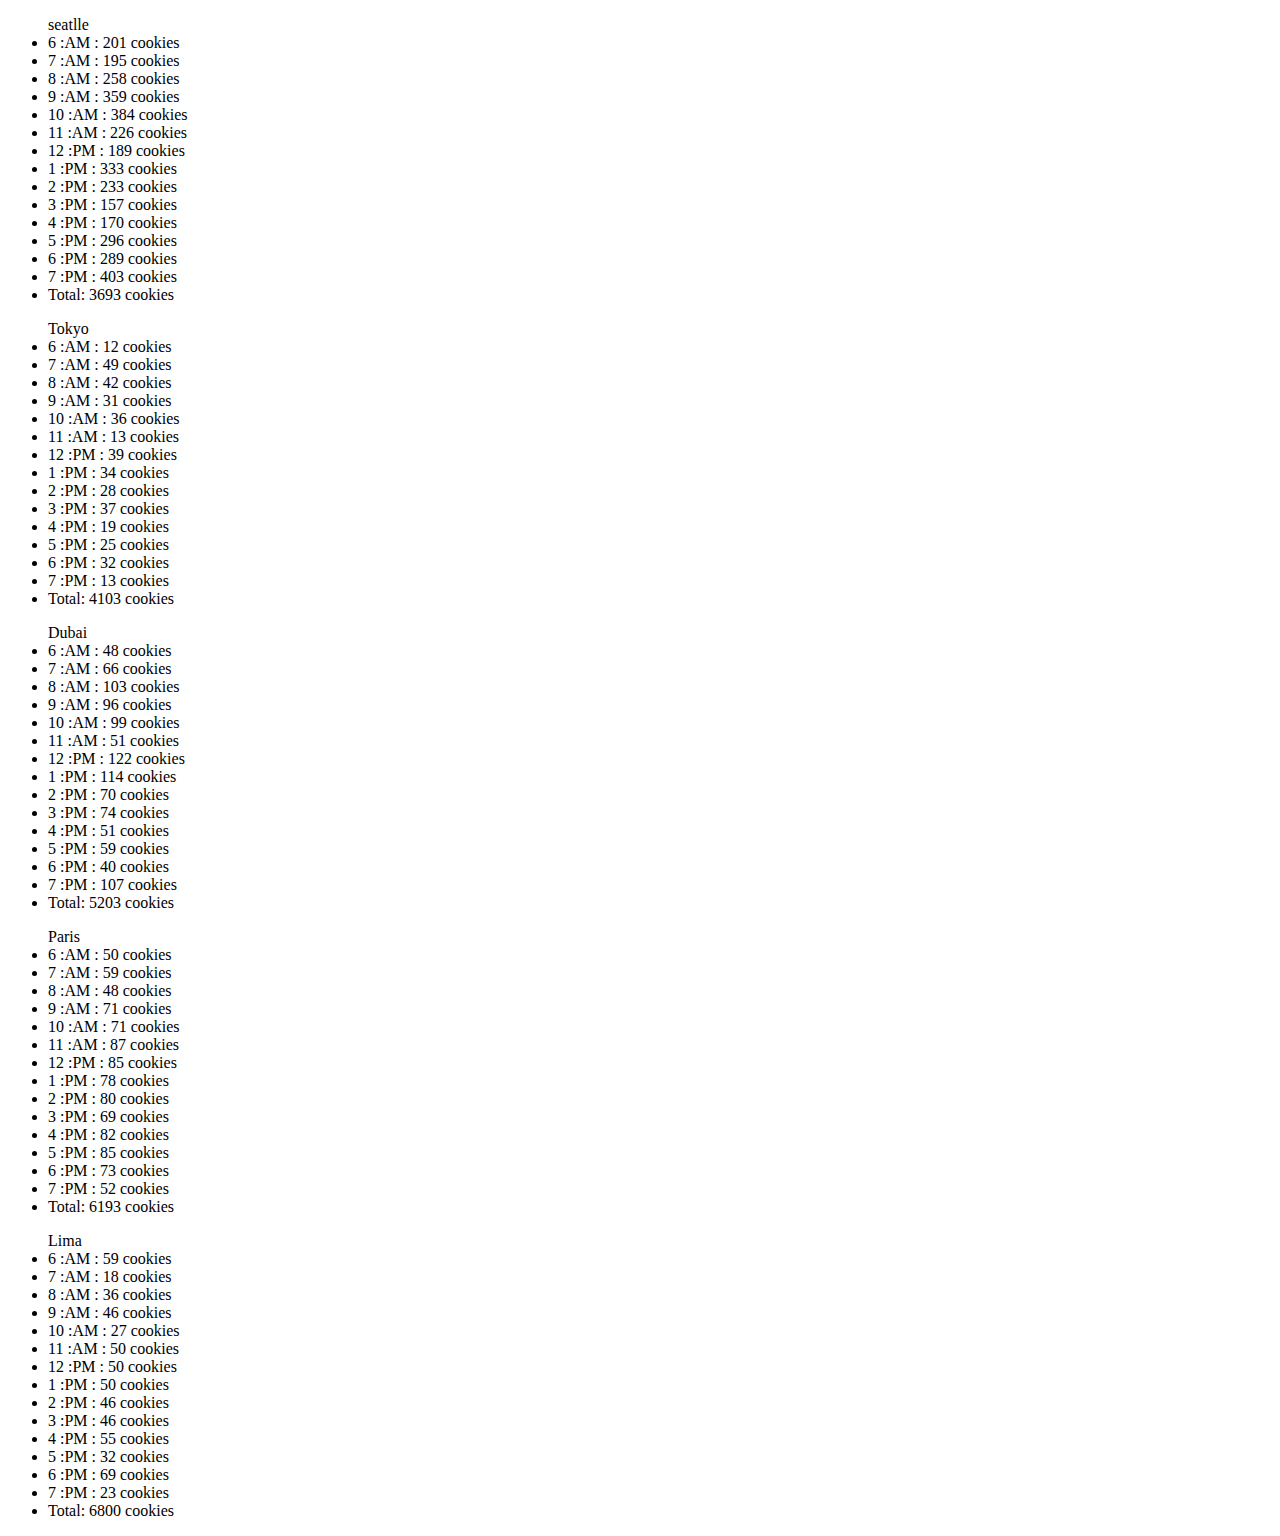
==== html/sales.html @ 949c557d "cookies1" ====
<!doctype html>
<html lang="en">
<head>
  <meta charset="utf-8">
  <title>My Page Title</title>
  <meta name="description" content="My Page Description">
  <link rel="stylesheet" href="../css/style.css">
</head>
<body>
    <head>
        <div id="output"></div>


    </head>
    <main>

    </main>
    <footer>


    </footer>



  <script src="../js/app.js"></script>
</body>
</html>
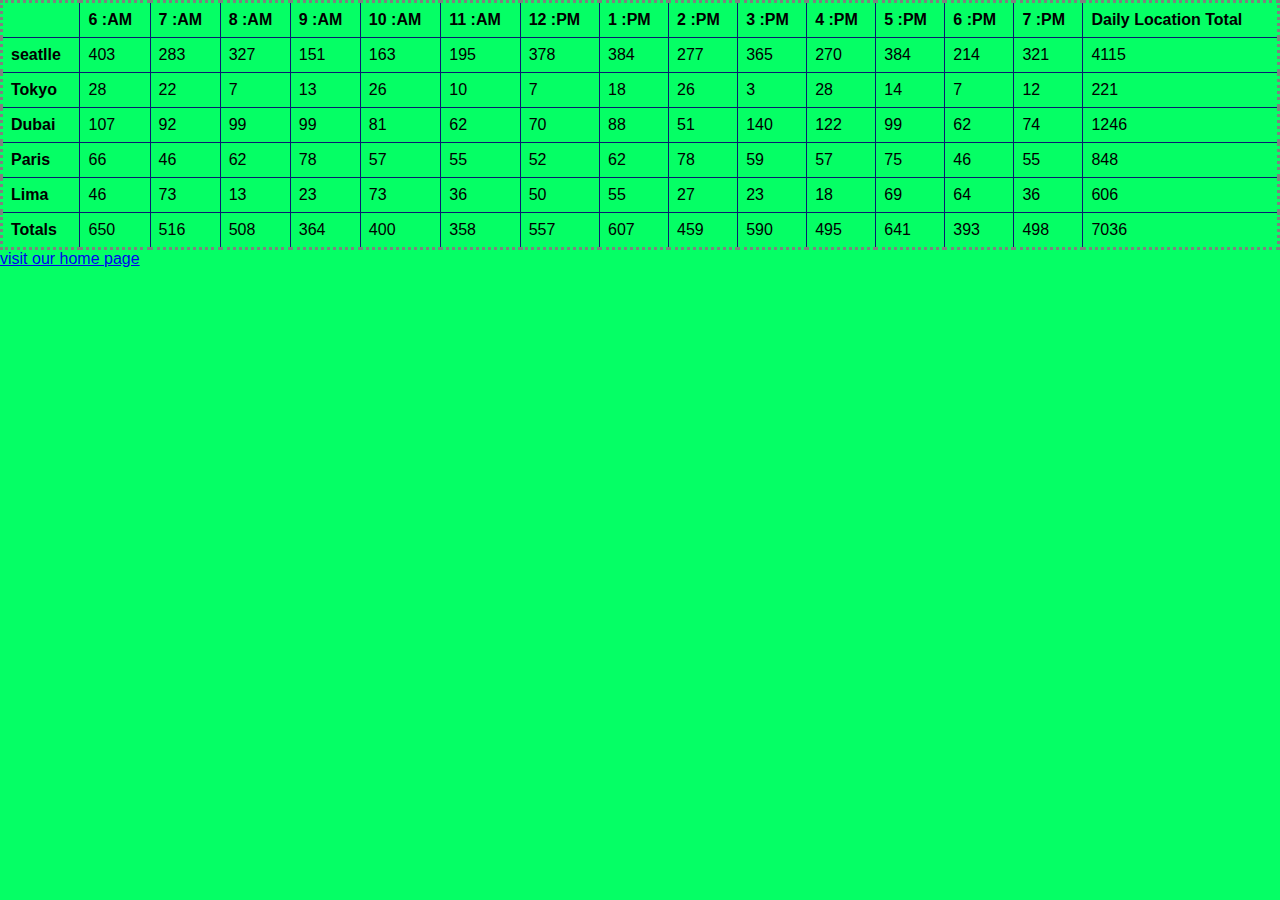
==== commit 7466f415: "index edit" ====
--- a/html/sales.html
+++ b/html/sales.html
@@ -13,7 +13,7 @@
 
     </head>
     <main>
-
+      <a href="../html/index.html">visit our home page</a>
     </main>
     <footer>
 
--- a/css/style.css
+++ b/css/style.css
@@ -0,0 +1,122 @@
+table {
+    font-family: arial, sans-serif;
+    border-collapse: collapse;
+    width: 100%;
+    border-style: dotted;
+}
+
+td,
+th {
+    border: 1px solid #081b70;
+    text-align: left;
+    padding: 8px;
+}
+
+tr:nth-child(even) {
+    background-color: #dddddd;
+}
+
+
+* {box-sizing: border-box;
+background-color: hsl(143, 100%, 51%); }
+body {font-family: Verdana, sans-serif; margin:0}
+.mySlides {display: none;}
+img {vertical-align: middle;
+    width: 100%;
+    height: 600px;}
+
+/* Slideshow container */
+.slideshow-container {
+    
+  max-width: 1000px;
+  position: relative;
+  margin: auto;
+}
+
+/* Next & previous buttons */
+.prev, .next {
+  cursor: pointer;
+  position: absolute;
+  top: 50%;
+  width: auto;
+  padding: 16px;
+  margin-top: -22px;
+  color: white;
+  font-weight: bold;
+  font-size: 18px;
+  transition: 0.6s ease;
+  border-radius: 0 3px 3px 0;
+  user-select: none;
+}
+
+/* Position the "next button" to the right */
+.next {
+  right: 0;
+  border-radius: 3px 0 0 3px;
+}
+
+/* On hover, add a black background color with a little bit see-through */
+.prev:hover, .next:hover {
+  background-color: rgba(0,0,0,0.8);
+}
+
+/* Caption text */
+.text {
+    
+  color: #f2f2f2;
+  font-size: 15px;
+  padding: 8px 12px;
+  position: absolute;
+  bottom: 8px;
+  width: 100%;
+  text-align: center;
+}
+
+/* Number text (1/3 etc) */
+.numbertext {
+    
+  color: #f2f2f2;
+  font-size: 12px;
+  padding: 8px 12px;
+  position: absolute;
+  top: 0;
+}
+
+/* The dots/bullets/indicators */
+.dot {
+  cursor: pointer;
+  height: 15px;
+  width: 15px;
+  margin: 0 2px;
+  background-color: #bbb;
+  border-radius: 50%;
+  display: inline-block;
+  transition: background-color 0.6s ease;
+}
+
+.active, .dot:hover {
+  background-color: #717171;
+}
+
+/* Fading animation */
+.fade {
+  -webkit-animation-name: fade;
+  -webkit-animation-duration: 1.5s;
+  animation-name: fade;
+  animation-duration: 1.5s;
+}
+
+@-webkit-keyframes fade {
+  from {opacity: .4} 
+  to {opacity: 1}
+}
+
+@keyframes fade {
+  from {opacity: .4} 
+  to {opacity: 1}
+}
+
+/* On smaller screens, decrease text size */
+@media only screen and (max-width: 300px) {
+  .prev, .next,.text {font-size: 11px}
+}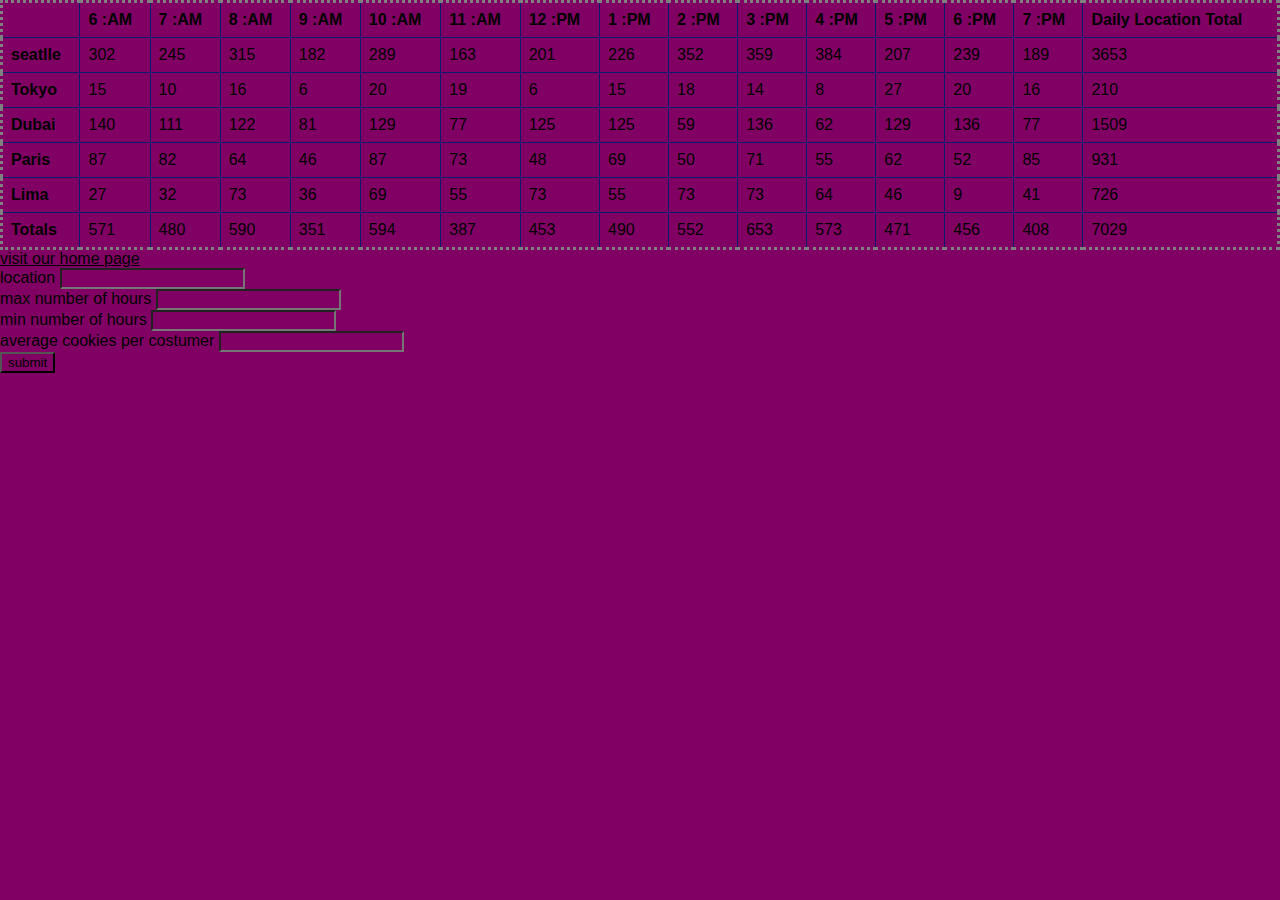
==== commit 94b13e91: "ended" ====
--- a/html/sales.html
+++ b/html/sales.html
@@ -14,6 +14,23 @@
     </head>
     <main>
       <a href="../html/index.html">visit our home page</a>
+      
+      
+      <form id="add_row">
+        <label for="nameField">location </label>
+        <input type="text" id="locField">
+        <br>
+        <label for="maxField">max number of hours</label>
+        <input type="number" id="maxField" >
+        <br>
+        <label for="minField">min number of hours</label>
+        <input type="number" id="minField">
+        <br>
+        <label for="avgField">average cookies per costumer </label>
+        <input type="number" step="0.01" id="avgField">
+        <br>
+        <input type="submit" value="submit">
+    </form>
     </main>
     <footer>
 
--- a/css/style.css
+++ b/css/style.css
@@ -18,7 +18,8 @@
 
 
 * {box-sizing: border-box;
-background-color: hsl(143, 100%, 51%); }
+background-color: hsl(313, 100%, 25%);
+color: black; }
 body {font-family: Verdana, sans-serif; margin:0}
 .mySlides {display: none;}
 img {vertical-align: middle;
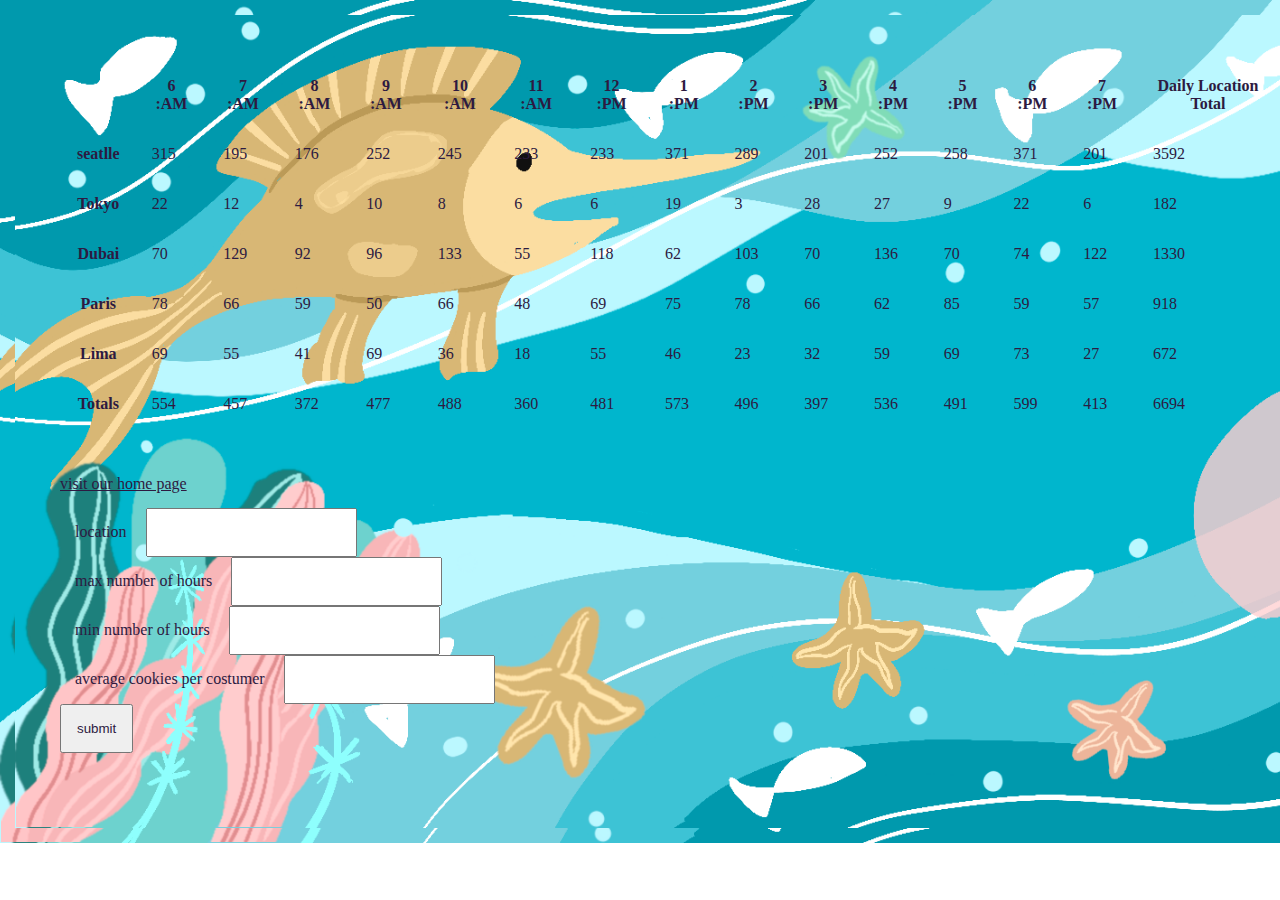
==== commit eae5479d: "edit for sales" ====
--- a/html/sales.html
+++ b/html/sales.html
@@ -5,8 +5,10 @@
   <title>My Page Title</title>
   <meta name="description" content="My Page Description">
   <link rel="stylesheet" href="../css/style.css">
+  <link rel="stylesheet" href="../css/style2.css">
+
 </head>
-<body>
+<body style="padding: 15px;">
     <head>
         <div id="output"></div>
 
--- a/css/style.css
+++ b/css/style.css
@@ -1,123 +1,253 @@
-table {
-    font-family: arial, sans-serif;
-    border-collapse: collapse;
+* {
+	margin: 0;
+	padding: 0;
+}
+header{
+
+    display: flex;
+    align-items: center;
+    background-color: rgb(98, 98, 255);
+    justify-content: space-around;
+    height: 85px;
     width: 100%;
-    border-style: dotted;
-}
-
-td,
-th {
-    border: 1px solid #081b70;
-    text-align: left;
-    padding: 8px;
-}
-
-tr:nth-child(even) {
-    background-color: #dddddd;
-}
-
-
-* {box-sizing: border-box;
-background-color: hsl(313, 100%, 25%);
-color: black; }
-body {font-family: Verdana, sans-serif; margin:0}
-.mySlides {display: none;}
-img {vertical-align: middle;
+    position: fixed;
+    z-index: 2;
+
+
+
+}
+html, body {
+	max-width: 100%;
+	
+	  width: 100%;
+    background-image: url(../images/cart.png);
+    background-repeat: no-repeat;
+    background-size:cover;
+    margin: 0 auto;
+}
+#shop-name {
+  font-family: 'Courgette', cursive;
+    margin: auto;
+    font-size: 24px;
+    text-align: center;
+    color: #FFC48A;
+}
+
+nav {
+  border-color: black;
+    border: 3px;
+    padding-top: 43px;
     width: 100%;
-    height: 600px;}
-
-/* Slideshow container */
-.slideshow-container {
-    
-  max-width: 1000px;
-  position: relative;
+    margin: 22px 0;
+    padding-left: 302px;
+}
+
+
+  nav ul {
+    list-style: none;
+    overflow: hidden;
+}
+nav ul li {
+  color: #FFC48A;
+  float: left;
+  font-family: 'Courgette', cursive;
+  width: 20%;
+  
+}
+nav ul li a{
+  text-decoration: none;
+  color: #FFC48A;
+  
+  font-family: 'Courgette', cursive;
+  
+}
+
+
+#slideshow {
+  
+    margin: 0px auto;
+    padding-top: 160px;
+    height: 599px;
+    width: 100%;
+    background-color: transparent;
+    box-sizing: border-box;
+}
+
+
+.slideshow-title {
+	font-family: 'Allerta Stencil';
+	font-size: 62px;
+	color: #fff;
+	margin: 0 auto;
+	text-align: center;
+	margin-top: 25%;
+	letter-spacing: 3px;
+	font-weight: 300;
+}
+
+.sub-heading {
+	padding-top: 50px;
+	font-size: 18px;
+} .sub-heading-two {
+	font-size: 15px;
+} .sub-heading-three {
+	font-size: 13px;
+} .sub-heading-four {
+	font-size: 11px;
+} .sub-heading-five {
+	font-size: 9px;
+} .sub-heading-six {
+	font-size: 7px;
+} .sub-heading-seven {
+	font-size: 5px;
+} .sub-heading-eight {
+	font-size: 3px;
+} .sub-heading-nine {
+	font-size: 1px;
+}
+
+.entire-content {
+	margin: auto;
+	width: 190px;
+	perspective: 1000px;
+	position: relative;
+	padding-top: 80px;
+}
+
+.content-carrousel {
+	width: 100%;
+	position: absolute;
+	float: right;
+	animation: rotar 15s infinite linear;
+	transform-style: preserve-3d;
+}
+
+.content-carrousel:hover {
+	animation-play-state: paused;
+	cursor: pointer;
+}
+
+.content-carrousel figure {
+	width: 100%;
+	height: 120px;
+	border: 1px solid #3b444b;
+	overflow: hidden;
+	position: absolute;
+}
+
+.content-carrousel figure:nth-child(1) {
+	transform: rotateY(0deg) translateZ(300px); 
+} .content-carrousel figure:nth-child(2) {
+	transform: rotateY(40deg) translateZ(300px); 
+} .content-carrousel figure:nth-child(3) {
+	transform: rotateY(80deg) translateZ(300px); 
+} .content-carrousel figure:nth-child(4) {
+	transform: rotateY(120deg) translateZ(300px); 
+} .content-carrousel figure:nth-child(5) {
+	transform: rotateY(160deg) translateZ(300px); 
+} .content-carrousel figure:nth-child(6) {
+	transform: rotateY(200deg) translateZ(300px); 
+} .content-carrousel figure:nth-child(7) {
+	transform: rotateY(240deg) translateZ(300px); 
+} .content-carrousel figure:nth-child(8) {
+	transform: rotateY(280deg) translateZ(300px); 
+} .content-carrousel figure:nth-child(9) {
+	transform: rotateY(320deg) translateZ(300px); 
+} .content-carrousel figure:nth-child(10) {
+	transform: rotateY(360deg) translateZ(300px); 
+} 
+
+.shadow {
+    position: absolute;
+    box-shadow: 0px 0px 20px 0px #000;
+    border-radius: 1px;
+}
+
+.content-carrousel img {
+	image-rendering: auto;
+	transition: all 300ms;
+	width: 100%;
+	height: 100%;
+}
+
+.content-carrousel img:hover {
+	transform: scale(1.2);
+	transition: all 300ms;
+}
+
+@keyframes rotar {
+	from {
+		transform: rotateY(0deg);
+	} to {
+		transform: rotateY(360deg);
+	}
+}
+
+
+#slogan {
+  font-family: 'Dancing Script', cursive;
+    text-align: center;
+    padding-top: 50px;
+    padding-bottom: 84px;
+    color: rgb(98, 98, 255);
+    font-size: 30px;
+    font-weight: bold;
+}
+
+#history {
+  font-family: 'Sigmar One', cursive;
+  font-weight: 800;
+  font-size: 18px;
+  padding-top: 50px;
+  padding: 2%;
+  width: 75%;
+  color: #7700ff;
   margin: auto;
-}
-
-/* Next & previous buttons */
-.prev, .next {
-  cursor: pointer;
-  position: absolute;
-  top: 50%;
-  width: auto;
-  padding: 16px;
-  margin-top: -22px;
-  color: white;
-  font-weight: bold;
-  font-size: 18px;
-  transition: 0.6s ease;
-  border-radius: 0 3px 3px 0;
-  user-select: none;
-}
-
-/* Position the "next button" to the right */
-.next {
-  right: 0;
-  border-radius: 3px 0 0 3px;
-}
-
-/* On hover, add a black background color with a little bit see-through */
-.prev:hover, .next:hover {
-  background-color: rgba(0,0,0,0.8);
-}
-
-/* Caption text */
-.text {
-    
-  color: #f2f2f2;
-  font-size: 15px;
-  padding: 8px 12px;
-  position: absolute;
-  bottom: 8px;
-  width: 100%;
+  
+}
+
+#history p {
+  margin-top: 20px;
+    line-height: 35px;
+}
+
+#locationgroup {
+  margin: auto;
+  background-color: #7700ff;
+  width: 70%;
+}
+#locationstitle {
   text-align: center;
-}
-
-/* Number text (1/3 etc) */
-.numbertext {
-    
-  color: #f2f2f2;
-  font-size: 12px;
-  padding: 8px 12px;
-  position: absolute;
-  top: 0;
-}
-
-/* The dots/bullets/indicators */
-.dot {
-  cursor: pointer;
-  height: 15px;
-  width: 15px;
-  margin: 0 2px;
-  background-color: #bbb;
-  border-radius: 50%;
-  display: inline-block;
-  transition: background-color 0.6s ease;
-}
-
-.active, .dot:hover {
-  background-color: #717171;
-}
-
-/* Fading animation */
-.fade {
-  -webkit-animation-name: fade;
-  -webkit-animation-duration: 1.5s;
-  animation-name: fade;
-  animation-duration: 1.5s;
-}
-
-@-webkit-keyframes fade {
-  from {opacity: .4} 
-  to {opacity: 1}
-}
-
-@keyframes fade {
-  from {opacity: .4} 
-  to {opacity: 1}
-}
-
-/* On smaller screens, decrease text size */
-@media only screen and (max-width: 300px) {
-  .prev, .next,.text {font-size: 11px}
+  font-family: 'Courgette', cursive;
+  padding-top: 2%;
+  padding-bottom: 0%;
+  color: #FFC48A;
+}
+
+#locationlist {
+  font-family: 'Triocchi', sans-serif;
+  display: flex;
+  align-items: center;
+  color: #FFC48A;
+  text-align: center;
+  width: 90%;
+  margin: auto;
+  justify-content: space-around;
+}
+#locationlist ul {
+  list-style-type: none;
+}
+
+#map {
+  width: 500px;
+  height: 400px;
+  background-color: #CCC;
+  z-index: 1;
+}
+
+#last{
+  text-align: center;
+  padding-top: 50px;
+  font-family: 'Pacifico', cursive;
+  color: #7700ff;
 }--- a/css/style2.css
+++ b/css/style2.css
@@ -0,0 +1,4 @@
+*{
+    padding: 15px;
+    color: rgb(45, 26, 65);
+}